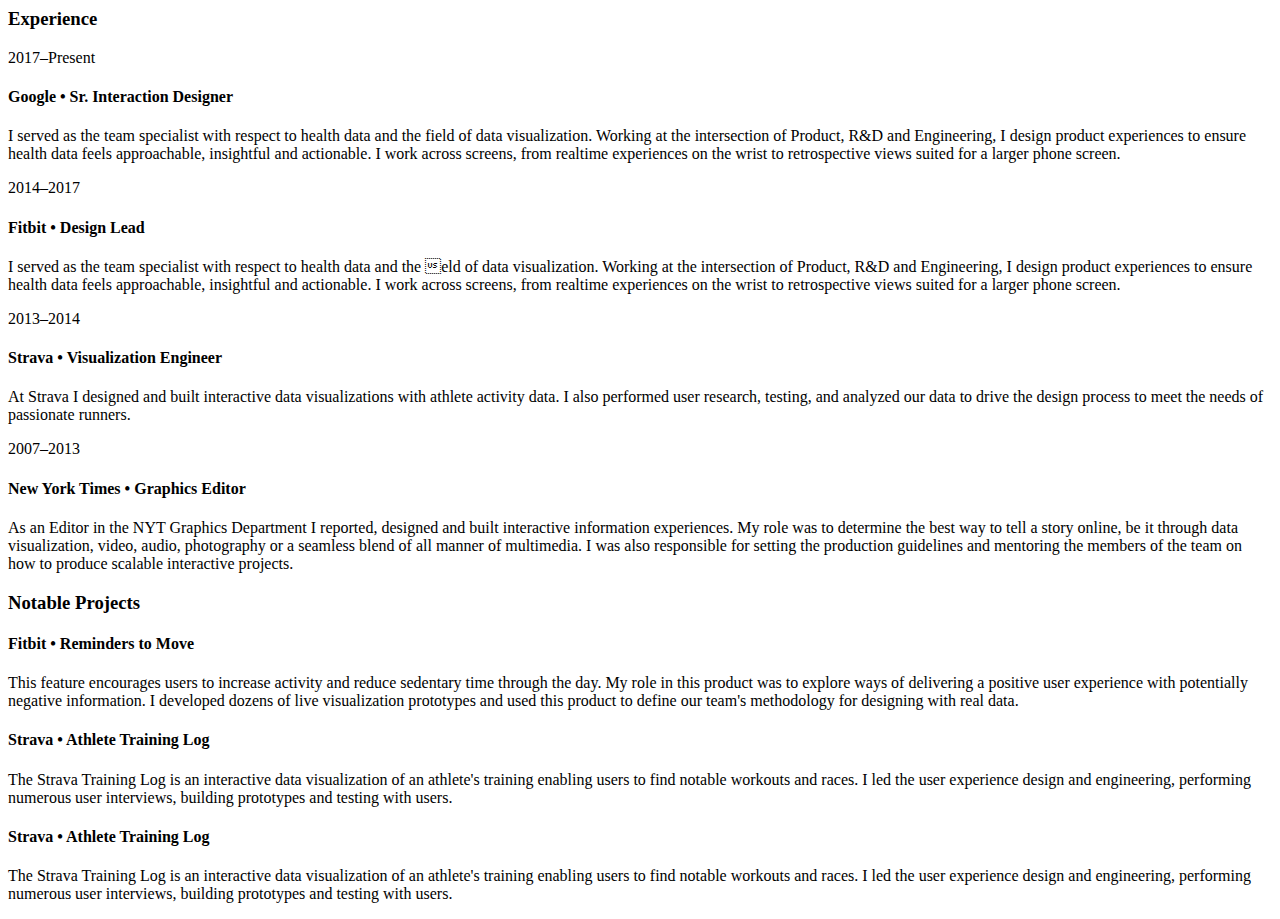
==== cv/index.html @ e0cde887 "twaking" ====
<html class="no-js" lang="">
<head>
  <meta charset="utf-8">
  <meta http-equiv="x-ua-compatible" content="ie=edge">
  <title>Alan McLean</title>
  <meta name="description" content="Alan McLean is a designer working in San Francisco">
  <meta name="viewport" content="width=device-width, initial-scale=1">
  <link href="https://fonts.googleapis.com/icon?family=Material+Icons" rel="stylesheet">
  <link rel="stylesheet" href="css/cv.css">
</head>
<body>

	<main id="wrap">	

		
	

		<section id="work">
			
			
			<div class="mdl-grid">	

			
					<div class="mdl-cell mdl-cell--3-col work-tags"></div>
					<div class="mdl-cell mdl-cell--9-col"><h3>Experience</h3></div>
					

					<div class="mdl-cell mdl-cell--3-col work-tags">2017–Present</div>
					<div class="mdl-cell mdl-cell--9-col work-item">
						<h4>Google • Sr. Interaction Designer</h4>
						<p>I served as the team specialist with respect to health data and
		the field of data visualization. Working at the intersection of
		Product, R&amp;D and Engineering, I design product
		experiences to ensure health data feels approachable,
		insightful and actionable. I work across screens, from
		realtime experiences on the wrist to retrospective views
		suited for a larger phone screen. </p>
					</div>
				


					<div class="mdl-cell mdl-cell--3-col work-tags">2014–2017</div>
					<div class="mdl-cell mdl-cell--9-col work-item">
						<h4>Fitbit • Design Lead</h4>
						<p>I served as the team specialist with respect to health data and
		the eld of data visualization. Working at the intersection of
		Product, R&amp;D and Engineering, I design product
		experiences to ensure health data feels approachable,
		insightful and actionable. I work across screens, from
		realtime experiences on the wrist to retrospective views
		suited for a larger phone screen. </p>
					</div>
				


					<div class="mdl-cell mdl-cell--3-col work-tags">2013–2014</div>
					<div class="mdl-cell mdl-cell--9-col work-item">
						<h4>Strava • Visualization Engineer</h4>
						<p>At Strava I designed and built interactive data visualizations
					with athlete activity data. I also performed user research,
					testing, and analyzed our data to drive the design process to
					meet the needs of passionate runners.
						</p>
					</div>
				

				
					<div class="mdl-cell mdl-cell--3-col work-tags">2007–2013</div>
					<div class="mdl-cell mdl-cell--9-col work-item">
						<h4>New York Times • Graphics Editor</h4>

							<p>As an Editor in the NYT Graphics Department I reported,
			designed and built interactive information experiences. My
			role was to determine the best way to tell a story online, be it
			through data visualization, video, audio, photography or a
			seamless blend of all manner of multimedia. I was also
			responsible for setting the production guidelines and
			mentoring the members of the team on how to produce
			scalable interactive projects.
							</p>
					</div>

<div class="divide mdl-cell mdl-cell--12-col"></div>
			
			<div class="mdl-cell mdl-cell--3-col work-tags"></div>

					<div class="mdl-cell mdl-cell--9-col"><h3>Notable Projects</h3></div>
					

					<div class="mdl-cell mdl-cell--3-col work-tags"></div>
					<div class="mdl-cell mdl-cell--9-col work-item">
						<h4>Fitbit • Reminders to Move</h4>
						<p>
This feature encourages users to increase activity and reduce
sedentary time through the day. My role in this product was
to explore ways of delivering a positive user experience with
potentially negative information. I developed dozens of live
visualization prototypes and used this product to define our
team's methodology for designing with real data. </p>
					</div>

					<div class="mdl-cell mdl-cell--3-col work-tags"></div>
					<div class="mdl-cell mdl-cell--9-col work-item">
						<h4>Strava • Athlete Training Log</h4>
						<p>
The Strava Training Log is an interactive data visualization
of an athlete's training enabling users to find notable
workouts and races. I led the user experience design and
engineering, performing numerous user interviews, building
prototypes and testing with users. </p>
					</div>

					<div class="mdl-cell mdl-cell--3-col work-tags"></div>
					<div class="mdl-cell mdl-cell--9-col work-item">
						<h4>Strava • Athlete Training Log</h4>
						<p>
The Strava Training Log is an interactive data visualization
of an athlete's training enabling users to find notable
workouts and races. I led the user experience design and
engineering, performing numerous user interviews, building
prototypes and testing with users. </p>
					</div>					

			</div>
		</section>
	
		

<script>
  (function(i,s,o,g,r,a,m){i['GoogleAnalyticsObject']=r;i[r]=i[r]||function(){
  (i[r].q=i[r].q||[]).push(arguments)},i[r].l=1*new Date();a=s.createElement(o),
  m=s.getElementsByTagName(o)[0];a.async=1;a.src=g;m.parentNode.insertBefore(a,m)
  })(window,document,'script','https://www.google-analytics.com/analytics.js','ga');

  ga('create', 'UA-88525006-1', 'auto');
  ga('send', 'pageview');

</script>



</body>
</html>
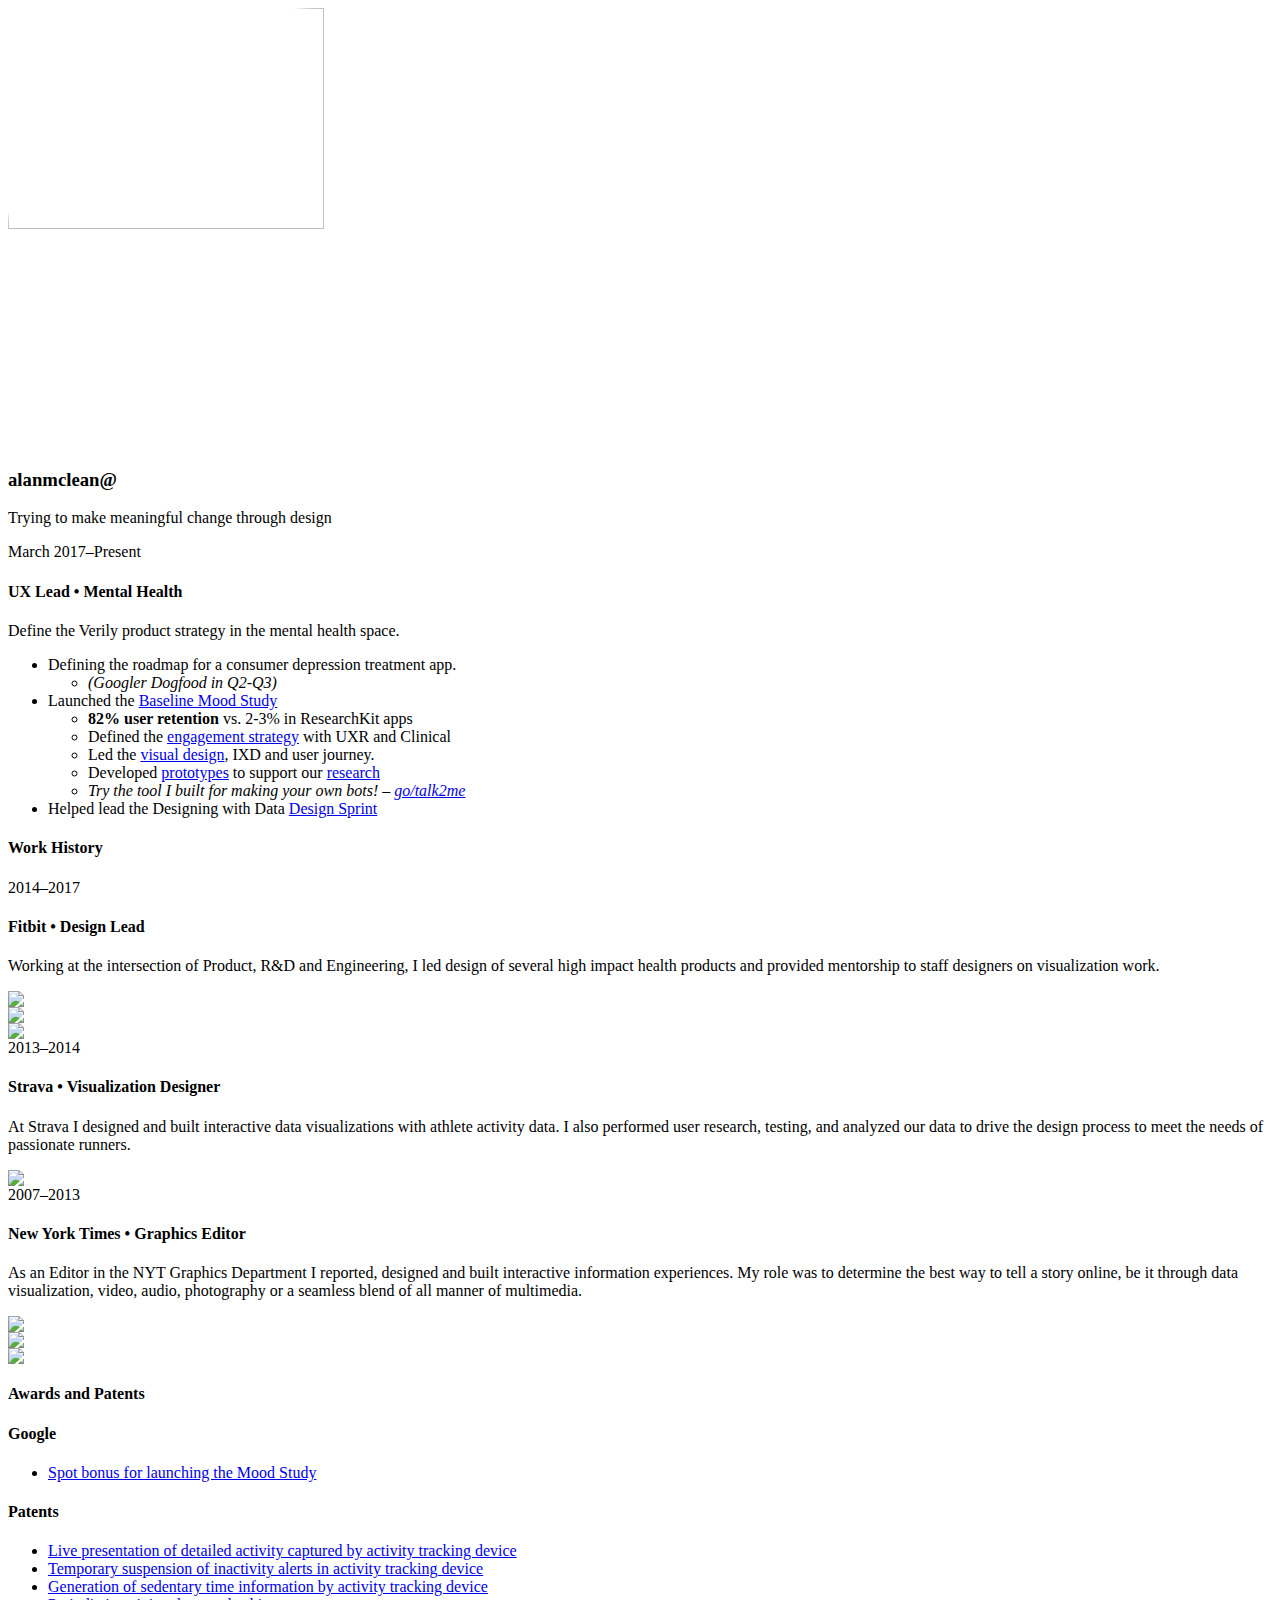
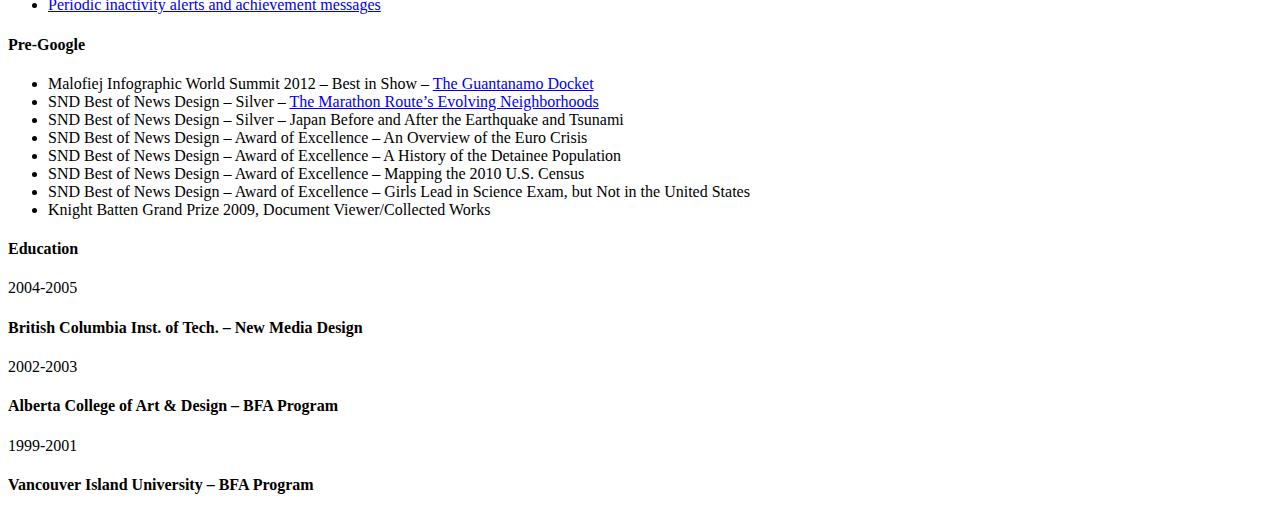
==== commit 8071f6bc: "tweaks" ====
--- a/cv/index.html
+++ b/cv/index.html
@@ -19,48 +19,81 @@
 			
 			
 			<div class="mdl-grid">	
-
-			
+					<div class="mdl-cell mdl-cell--3-col work-tags"><img style="width: 50%;
+    border-radius: 50%;" src="http://alanmclean.org/images/alan-bike.jpeg" /></div>
+					<div class="mdl-cell mdl-cell--9-col">
+						<h3>alanmclean@</h3>
+						<p>Trying to make meaningful change through design</p>
+
+					</div>
+					
+
+					<div class="mdl-cell mdl-cell--3-col work-tags">March 2017–Present</div>
+					<div class="mdl-cell mdl-cell--9-col work-item">
+						<h4>UX Lead • Mental Health</h4>
+						<p>Define the Verily product strategy in the mental health space.</p>
+
+						<ul>
+							<li>Defining the roadmap for a consumer depression treatment app.
+								<ul>
+									<li><i>(Googler Dogfood in Q2-Q3)</i></li>
+								</ul>
+							</li>
+							<li>Launched the <a href="https://projectbaseline.com/mood">Baseline Mood Study</a>
+								<ul>
+									<li><strong>82% user retention</strong> vs. 2-3% in ResearchKit apps</li>
+									<li>Defined the <a href="https://docs.google.com/presentation/d/1iSpbl9yB_i69orRFjhqstVmsMTGcL2adIhTg-P-VPRc/edit?usp=sharing">engagement strategy</a> with UXR and Clinical</li>
+									<li>Led the <a href="https://docs.google.com/presentation/d/1vNsUMVyH4X-Xm_goob9S-cOBlE0Lwc9DdpKF9CuNU4k/edit#slide=id.p">visual design</a>, IXD and user journey.  
+									</li>
+									<li>Developed <a href="https://alanmclean.users.x20web.corp.google.com/www/myalo/myalo-chat/index.html">prototypes</a> to support our <a href="https://docs.google.com/presentation/d/1Qd8Tg73aIyD4CBxldNt-uIELwk0jdzakrbLsLgbuGUM/edit?usp=sharing">research</a></li>
+									<li><i>Try the tool I built for making your own bots! – <a href="http://go/talk2me">go/talk2me</a></i></li>
+								</ul>
+							</li>
+							<li>Helped lead the Designing with Data <a href="https://docs.google.com/presentation/d/1N0nABfF9AT3OH8IKo5k1ZfL8s-v9HOJnOcMc1oe-WYE/edit#slide=id.g321506a62c_0_22">Design Sprint</a></li>
+						</ul>
+					</div>
+			<div class="divide mdl-cell mdl-cell--12-col"></div>
 					<div class="mdl-cell mdl-cell--3-col work-tags"></div>
-					<div class="mdl-cell mdl-cell--9-col"><h3>Experience</h3></div>
-					
-
-					<div class="mdl-cell mdl-cell--3-col work-tags">2017–Present</div>
-					<div class="mdl-cell mdl-cell--9-col work-item">
-						<h4>Google • Sr. Interaction Designer</h4>
-						<p>I served as the team specialist with respect to health data and
-		the field of data visualization. Working at the intersection of
-		Product, R&amp;D and Engineering, I design product
-		experiences to ensure health data feels approachable,
-		insightful and actionable. I work across screens, from
-		realtime experiences on the wrist to retrospective views
-		suited for a larger phone screen. </p>
+					<div class="mdl-cell mdl-cell--9-col"><h4>Work History</h4></div>
+
+
+					<div class="mdl-cell mdl-cell--3-col work-tags">2014–2017</div>
+					<div class="mdl-cell mdl-cell--9-col work-item">
+						<h4>Fitbit • Design Lead</h4>
+						<p>Working at the intersection of
+		Product, R&amp;D and Engineering, I led design of several high impact health products and provided mentorship to staff designers on visualization work.</p>
+
+				<div class="work-carousel mdl-grid mdl-grid--nesting">
+						<div class="mdl-cell mdl-cell--4-col mdl-cell--12-col-phone">
+							<a href="https://blog.fitbit.com/get-to-know-the-new-fitbit-cardio-fitness-level-feature/"><img class="work-carousel-item work-carousel-item-portrait-full" src="http://alanmclean.org/images/cardio-fitness/v02max-fullscreen-demographic-pg-2.png"></a>
+						</div>
+						<div class="mdl-cell mdl-cell--4-col">
+							<a href="https://www.youtube.com/watch?v=NXxylhWx0Xc"><img class="work-carousel-item work-carousel-item-portrait-full" src="http://alanmclean.org/images/sedentary/sed-7-cropped.png"></a>
+						</div>
+						<div class="mdl-cell mdl-cell--4-col mdl-cell--12-col-phone">
+						<img class="work-carousel-item work-carousel-item-portrait-full" src="http://alanmclean.org/images/sedentary/sed-3-cropped.png">
+						</div>
+						
+					</div>
 					</div>
 				
 
 
-					<div class="mdl-cell mdl-cell--3-col work-tags">2014–2017</div>
-					<div class="mdl-cell mdl-cell--9-col work-item">
-						<h4>Fitbit • Design Lead</h4>
-						<p>I served as the team specialist with respect to health data and
-		the eld of data visualization. Working at the intersection of
-		Product, R&amp;D and Engineering, I design product
-		experiences to ensure health data feels approachable,
-		insightful and actionable. I work across screens, from
-		realtime experiences on the wrist to retrospective views
-		suited for a larger phone screen. </p>
-					</div>
-				
-
-
 					<div class="mdl-cell mdl-cell--3-col work-tags">2013–2014</div>
 					<div class="mdl-cell mdl-cell--9-col work-item">
-						<h4>Strava • Visualization Engineer</h4>
+						<h4>Strava • Visualization Designer</h4>
 						<p>At Strava I designed and built interactive data visualizations
 					with athlete activity data. I also performed user research,
 					testing, and analyzed our data to drive the design process to
 					meet the needs of passionate runners.
 						</p>
+							
+						<div class="work-carousel mdl-grid mdl-grid--nesting">
+							<div class="mdl-cell mdl-cell--12-col">
+								<a href="http://blog.strava.com/visualize-your-training-9954/"><img class="work-carousel-item work-carousel-item-portrait-full" src="http://alanmclean.org/images/strava/strava-1.png"></a>
+							</div>
+						</div>
+
 					</div>
 				
 
@@ -73,52 +106,87 @@
 			designed and built interactive information experiences. My
 			role was to determine the best way to tell a story online, be it
 			through data visualization, video, audio, photography or a
-			seamless blend of all manner of multimedia. I was also
-			responsible for setting the production guidelines and
-			mentoring the members of the team on how to produce
-			scalable interactive projects.
+			seamless blend of all manner of multimedia. 
 							</p>
-					</div>
+
+							
+					<div class="work-carousel mdl-grid mdl-grid--nesting">
+						<div class="mdl-cell mdl-cell--12-col">
+							<a href="http://www.nytimes.com/interactive/2012/08/03/sports/olympics/olympics-cycling-track-sprint-how-to-win.html"><img class="work-carousel-item work-carousel-item-portrait-full" src="http://alanmclean.org/images/sprint/sprint-2.png"></a>
+						</div>
+						<div class="mdl-cell mdl-cell--6-col mdl-cell--12-col-phone">
+							<a href="http://www.nytimes.com/projects/2012/snow-fall/#/?part=tunnel-creek"><img class="work-carousel-item work-carousel-item-portrait-full" src="http://alanmclean.org/images/snowfall/snowfall-1.png"></a>
+						</div>
+						<div class="mdl-cell mdl-cell--6-col mdl-cell--12-col-phone">
+							<a href="http://www.nytimes.com/interactive/2011/11/05/nyregion/the-evolving-neighborhoods-along-the-marathon.html"><img class="work-carousel-item work-carousel-item-portrait-full" src="http://alanmclean.org/images/nyc/nyc-1.png"></a>
+						</div>
+					</div>
+				</div>
 
 <div class="divide mdl-cell mdl-cell--12-col"></div>
 			
 			<div class="mdl-cell mdl-cell--3-col work-tags"></div>
 
-					<div class="mdl-cell mdl-cell--9-col"><h3>Notable Projects</h3></div>
+					<div class="mdl-cell mdl-cell--9-col"><h4>Awards and Patents</h4></div>
 					
 
 					<div class="mdl-cell mdl-cell--3-col work-tags"></div>
 					<div class="mdl-cell mdl-cell--9-col work-item">
-						<h4>Fitbit • Reminders to Move</h4>
-						<p>
-This feature encourages users to increase activity and reduce
-sedentary time through the day. My role in this product was
-to explore ways of delivering a positive user experience with
-potentially negative information. I developed dozens of live
-visualization prototypes and used this product to define our
-team's methodology for designing with real data. </p>
-					</div>
-
-					<div class="mdl-cell mdl-cell--3-col work-tags"></div>
-					<div class="mdl-cell mdl-cell--9-col work-item">
-						<h4>Strava • Athlete Training Log</h4>
-						<p>
-The Strava Training Log is an interactive data visualization
-of an athlete's training enabling users to find notable
-workouts and races. I led the user experience design and
-engineering, performing numerous user interviews, building
-prototypes and testing with users. </p>
-					</div>
-
-					<div class="mdl-cell mdl-cell--3-col work-tags"></div>
-					<div class="mdl-cell mdl-cell--9-col work-item">
-						<h4>Strava • Athlete Training Log</h4>
-						<p>
-The Strava Training Log is an interactive data visualization
-of an athlete's training enabling users to find notable
-workouts and races. I led the user experience design and
-engineering, performing numerous user interviews, building
-prototypes and testing with users. </p>
+							<h4>Google</h4>
+							<ul>
+								<li><a href="https://gthanks.googleplex.com/#allkudos?u=alanmclean">Spot bonus for launching the Mood Study</a></li>
+							</ul>
+
+							<h4>Patents</h4>
+							<ul>
+								<li><a href="https://patents.google.com/patent/US20170239523A1/en?inventor=mclean&assignee=Fitbit+Inc.,alan+mclean&page=1">Live presentation of detailed activity captured by activity tracking device</a></li>
+
+								<li><a href="https://patents.google.com/patent/US20170243056A1/en?inventor=mclean&assignee=Fitbit+Inc.,alan+mclean">Temporary suspension of inactivity alerts in activity tracking device</a></li>
+
+								<li><a href="https://patents.google.com/patent/US20170243508A1/en?inventor=mclean&assignee=Fitbit+Inc.,alan+mclean">Generation of sedentary time information by activity tracking device</a></li> 
+
+								<li><a href="https://patents.google.com/patent/US20170238881A1/en?inventor=mclean&assignee=Fitbit+Inc.,alan+mclean">Periodic inactivity alerts and achievement messages
+</a></li> 								
+							</ul>
+
+							<h4>Pre-Google</h4>
+							<ul>
+							<li>Malofiej Infographic World Summit 2012 – Best in Show – <a href="http://projects.nytimes.com/guantanamo">The Guantanamo Docket</a></li>
+							<li>SND Best of News Design – Silver – <A href="http://www.nytimes.com/interactive/2011/11/05/nyregion/the-evolving-neighborhoods-along-the-marathon.html">The Marathon Route’s Evolving Neighborhoods</a></li>
+							<li>SND Best of News Design – Silver – Japan Before and After the Earthquake and Tsunami</li>
+							<li>SND Best of News Design – Award of Excellence – An Overview of the Euro Crisis</li>
+							<li>SND Best of News Design – Award of Excellence – A History of the Detainee Population</li>
+							<li>SND Best of News Design – Award of Excellence – Mapping the 2010 U.S. Census</li>
+							<li>SND Best of News Design – Award of Excellence – Girls Lead in Science Exam, but Not in the United States</li>
+							<li>Knight Batten Grand Prize 2009, Document Viewer/Collected Works</li>
+							</ul>
+					</div>
+
+					
+
+
+
+<div class="divide mdl-cell mdl-cell--12-col"></div>
+			
+			<div class="mdl-cell mdl-cell--3-col work-tags"></div>
+
+					<div class="mdl-cell mdl-cell--9-col"><h4>Education</h4></div>
+					
+
+					<div class="mdl-cell mdl-cell--3-col work-tags">2004-2005</div>
+					<div class="mdl-cell mdl-cell--9-col work-item">
+						<h4>British Columbia Inst. of Tech. – New Media Design</h4>
+					</div>
+
+					<div class="mdl-cell mdl-cell--3-col work-tags">2002-2003</div>
+					<div class="mdl-cell mdl-cell--9-col work-item">
+						<h4>Alberta College of Art &amp; Design – BFA Program</h4>
+					</div>
+
+
+					<div class="mdl-cell mdl-cell--3-col work-tags">1999-2001</div>
+					<div class="mdl-cell mdl-cell--9-col work-item">
+						<h4>Vancouver Island University – BFA Program</h4>
 					</div>					
 
 			</div>
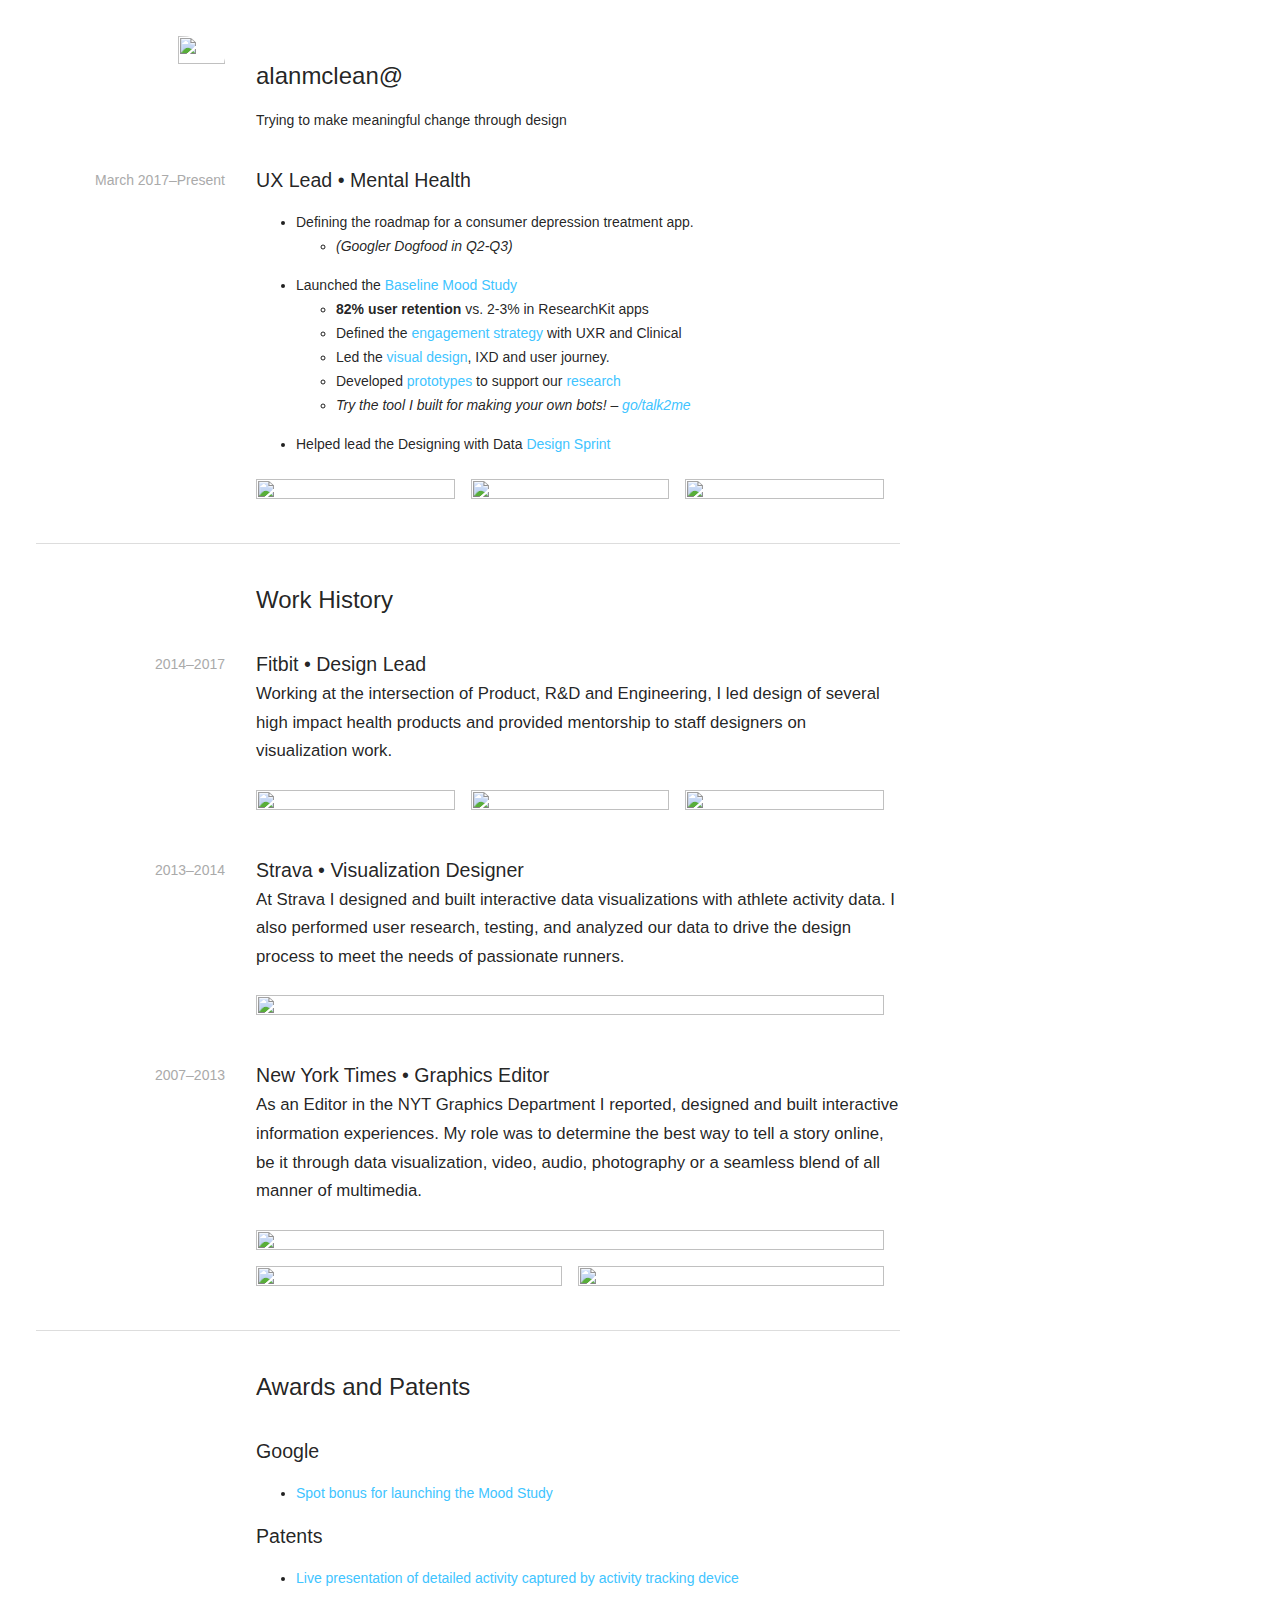
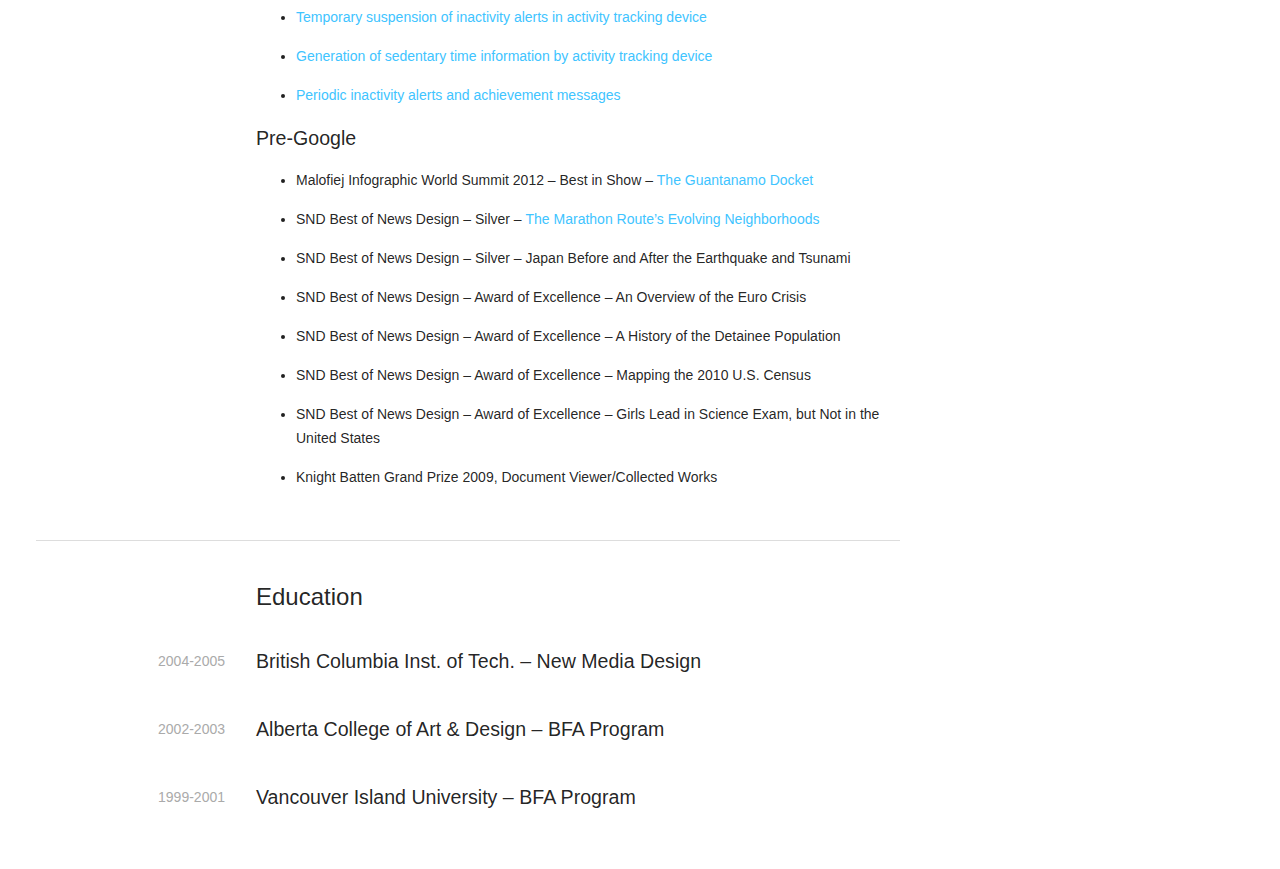
==== commit 2b52b4bb: "tweaks" ====
--- a/cv/index.html
+++ b/cv/index.html
@@ -6,7 +6,7 @@
   <meta name="description" content="Alan McLean is a designer working in San Francisco">
   <meta name="viewport" content="width=device-width, initial-scale=1">
   <link href="https://fonts.googleapis.com/icon?family=Material+Icons" rel="stylesheet">
-  <link rel="stylesheet" href="css/cv.css">
+  <link rel="stylesheet" href="../css/cv.css">
 </head>
 <body>
 
@@ -22,7 +22,7 @@
 					<div class="mdl-cell mdl-cell--3-col work-tags"><img style="width: 50%;
     border-radius: 50%;" src="http://alanmclean.org/images/alan-bike.jpeg" /></div>
 					<div class="mdl-cell mdl-cell--9-col">
-						<h3>alanmclean@</h3>
+						<h4>alanmclean@</h4>
 						<p>Trying to make meaningful change through design</p>
 
 					</div>
@@ -30,8 +30,9 @@
 
 					<div class="mdl-cell mdl-cell--3-col work-tags">March 2017–Present</div>
 					<div class="mdl-cell mdl-cell--9-col work-item">
+						<!-- <h4>My time at Google</h4> -->
 						<h4>UX Lead • Mental Health</h4>
-						<p>Define the Verily product strategy in the mental health space.</p>
+						<!-- <p>Define the Verily product strategy in the mental health space.</p> -->
 
 						<ul>
 							<li>Defining the roadmap for a consumer depression treatment app.
@@ -51,6 +52,20 @@
 							</li>
 							<li>Helped lead the Designing with Data <a href="https://docs.google.com/presentation/d/1N0nABfF9AT3OH8IKo5k1ZfL8s-v9HOJnOcMc1oe-WYE/edit#slide=id.g321506a62c_0_22">Design Sprint</a></li>
 						</ul>
+
+
+						<div class="work-carousel mdl-grid mdl-grid--nesting">
+							<div class="mdl-cell mdl-cell--4-col">
+								<a href="https://projectbaseline.com/mood"><img class="work-carousel-item work-carousel-item-portrait-full" src="http://alanmclean.org/images/myalo-1.png"></a>
+							</div>
+							<div class="mdl-cell mdl-cell--4-col">
+								<a href="https://projectbaseline.com/mood"><img class="work-carousel-item work-carousel-item-portrait-full" src="http://alanmclean.org/images/myalo-3.png"></a>
+							</div>
+							<div class="mdl-cell mdl-cell--4-col">
+								<a href="https://projectbaseline.com/mood"><img class="work-carousel-item work-carousel-item-portrait-full" src="http://alanmclean.org/images/myalo-2.png"></a>
+							</div>
+						</div>
+
 					</div>
 			<div class="divide mdl-cell mdl-cell--12-col"></div>
 					<div class="mdl-cell mdl-cell--3-col work-tags"></div>
--- a/css/cv.css
+++ b/css/cv.css
@@ -0,0 +1,192 @@
+@import url(material.css);
+
+a{
+  text-decoration:none;
+}
+
+a:hover{
+  text-decoration:underline;
+}
+
+#wrap{
+  max-width: 70vw; 
+  padding:20px;
+}
+.mdl-grid .mdl-grid.mdl-grid--nesting {
+  padding: 0;
+  margin: 0 -8px;
+}
+
+@media only screen 
+  and (min-device-width : 375px) 
+  and (max-device-width : 667px) {
+    #wrap{
+      max-width:100%;
+    }
+  }
+
+li{
+  margin-bottom:15px;
+}
+
+h3{
+  margin-bottom:10px;
+  margin-top:15px;
+}
+
+li li{
+  margin-bottom:0;
+}
+
+
+.work-tags{
+
+  color:#aaa;
+  /*text-transform: uppercase;*/
+  font-weight: 100;
+  line-height: 2.4em;
+  /*font-size: 2vh;*/
+  padding: 0 15px 0 0;
+  text-align: right;
+  font-size: 1em;
+  
+}
+.work-item{
+  margin-bottom:2em;
+  /*padding-bottom:1.5em;*/
+  /*border-bottom:1px solid #aaa;*/
+}
+
+.work-item h4{
+  font-size:1.4em;
+  margin:0 0 0;
+  /*line-height: 2.5vh;*/
+}
+.work-item h5{
+  margin-bottom:12px;
+}
+
+.work-item p{
+  font-size: 1.2em;
+  line-height:1.7em;
+  font-weight:100;
+}
+
+.work-carousel-item-portrait-mini{
+  margin-bottom: 15px;
+}
+
+.divide{
+
+    border-top: 1px solid #ddd;
+
+}
+
+@media only screen 
+  and (min-device-width : 375px) 
+  and (max-device-width : 667px) {
+    
+    .work-tags{
+      text-align:left;
+    }
+  }
+
+
+.focused{
+  min-height: 85vh;
+}
+
+.focused p{
+  font-size: 3vh;
+  line-height:5vh;
+  font-weight:100;
+}
+
+.navbar{
+  position:sticky;
+  background:#fff;
+  border-top: 2px solid #aaa;
+  display: block;
+}
+
+.navbar a{
+  display:inline-block;
+  padding:10px 15px;
+  transition: background .45s;
+  background:#fff;
+}
+
+.navbar a:hover{
+  /*font-weight:bold;*/
+  color:#000;
+  background:#ddd;
+}
+
+.navbar a.selected{
+  font-weight:bold;
+}
+
+/* carousel */
+.work-carousel{
+  overflow-x: auto;
+  width:100%;
+}
+.work-carousel-item{
+  width:100%;
+}
+
+/* about */
+.bio-pic{
+  width:100%;
+  max-width:300px;
+  float: left;
+  border:12px solid #fff;
+  box-shadow: 0 0 12px -1px rgba(0,0,0,.12);
+  margin: 0 20px 20px 0;
+}
+
+h1{
+  margin-top:12px;
+  margin-bottom:0;
+}
+
+header p:first-of-type{
+  font-size:6.9vh;
+  margin-bottom:5vh;
+  line-height:105%;
+  margin-top:50px;
+  font-weight:100;
+}
+
+.offsite{
+  background: rgb(0,0,0);
+  display:inline-block;
+  margin: 20px 5px 0 0;
+  /*padding: 30px;*/
+  border-radius:50%;
+  height: 45px;
+  width: 45px;
+  text-indent:-1000;
+  border:3px solid #fff;
+}
+
+.offsite:hover{
+  border:3px solid rgb(64,196,255);
+  /*box-shadow: 0 0 12px rgba(0,0,0,.25); */
+}
+
+.twitter{
+  background: rgb(0,0,0) url(../images/twitter.svg) no-repeat 57% 55%;
+  background-size: 55%;
+}
+
+.github{
+  background: url(../images/github.svg) no-repeat 0 center;
+  background-size: 100%;
+  padding-left:2px;
+}
+
+.material-icons{
+  vertical-align: middle;
+  margin-top: -4px;
+}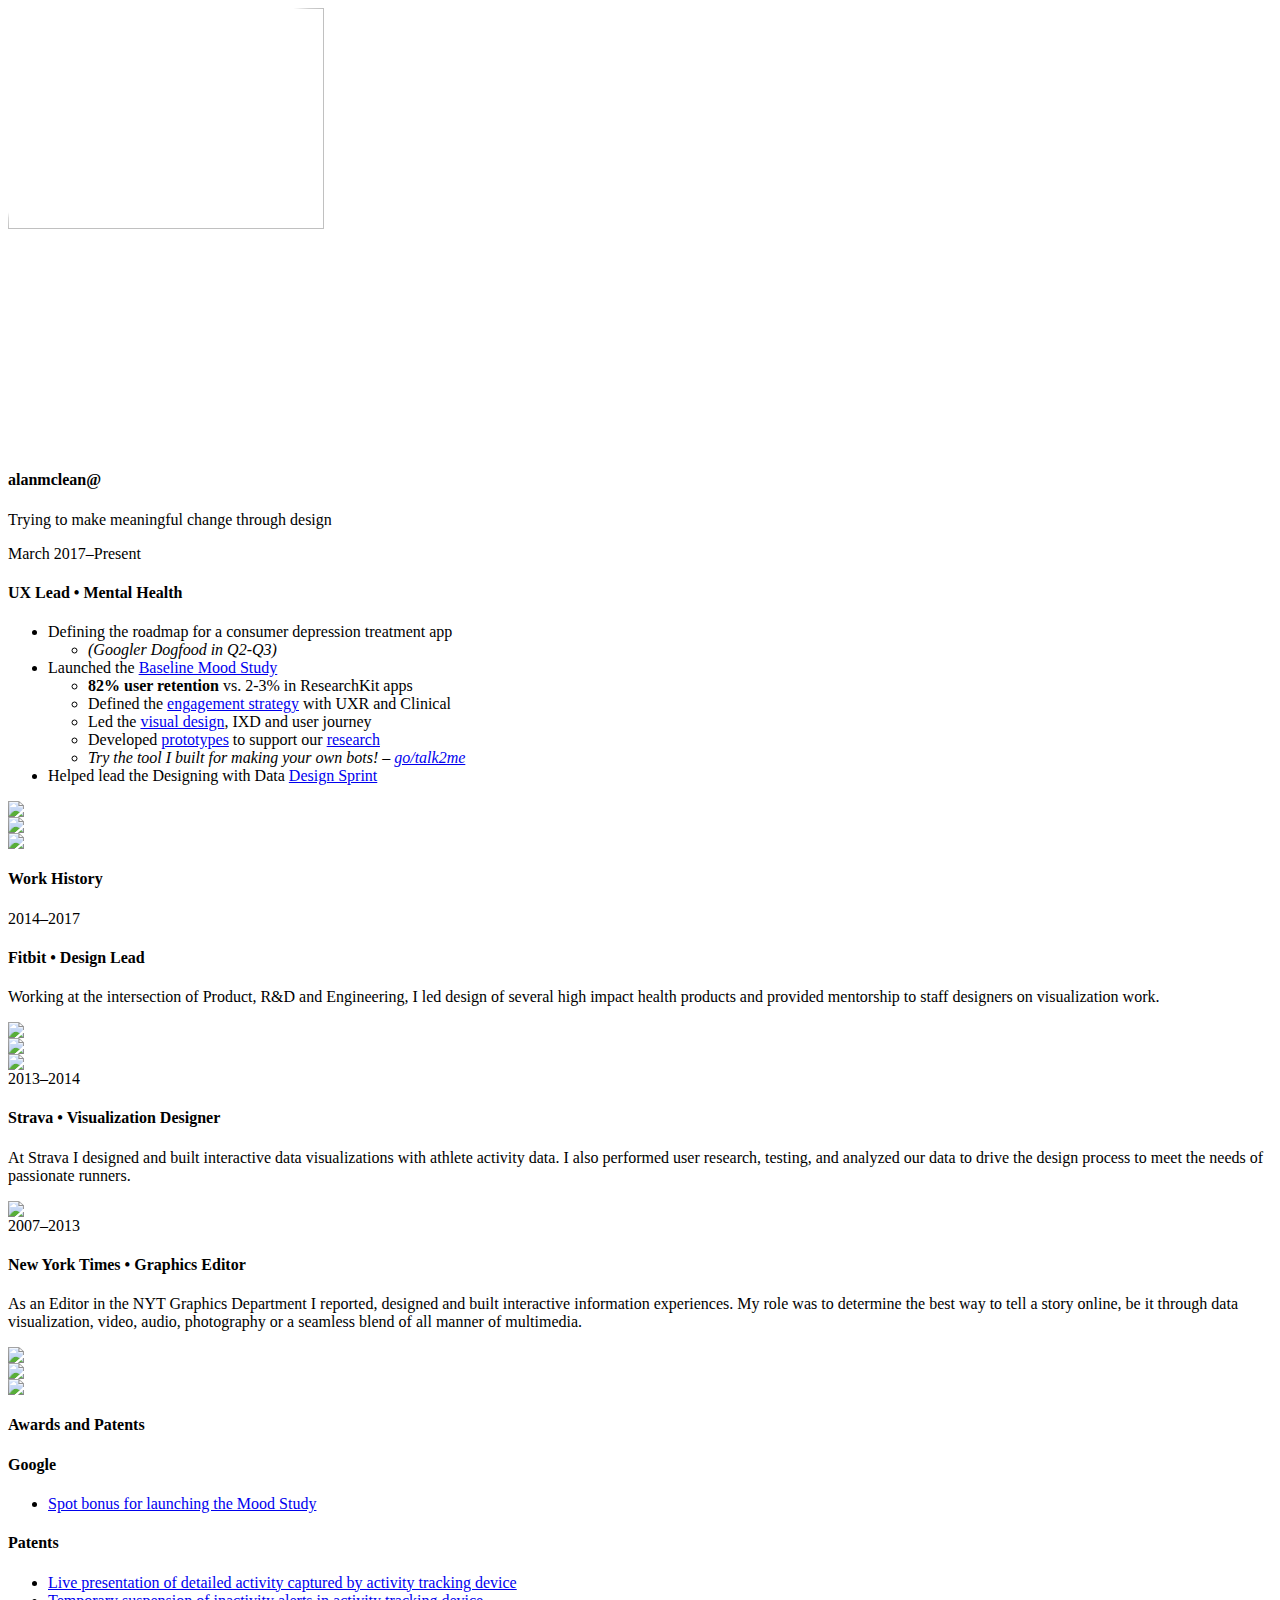
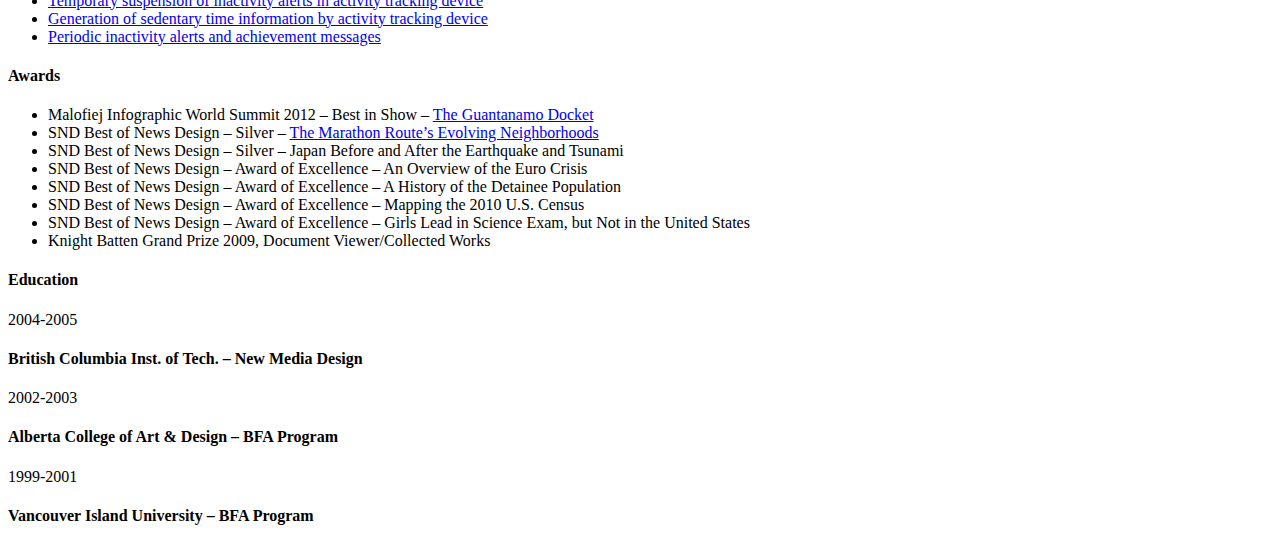
==== commit 011e0d96: "cleanup" ====
--- a/cv/index.html
+++ b/cv/index.html
@@ -6,7 +6,7 @@
   <meta name="description" content="Alan McLean is a designer working in San Francisco">
   <meta name="viewport" content="width=device-width, initial-scale=1">
   <link href="https://fonts.googleapis.com/icon?family=Material+Icons" rel="stylesheet">
-  <link rel="stylesheet" href="../css/cv.css">
+  <link rel="stylesheet" href="css/cv.css">
 </head>
 <body>
 
@@ -35,7 +35,7 @@
 						<!-- <p>Define the Verily product strategy in the mental health space.</p> -->
 
 						<ul>
-							<li>Defining the roadmap for a consumer depression treatment app.
+							<li>Defining the roadmap for a consumer depression treatment app
 								<ul>
 									<li><i>(Googler Dogfood in Q2-Q3)</i></li>
 								</ul>
@@ -44,7 +44,7 @@
 								<ul>
 									<li><strong>82% user retention</strong> vs. 2-3% in ResearchKit apps</li>
 									<li>Defined the <a href="https://docs.google.com/presentation/d/1iSpbl9yB_i69orRFjhqstVmsMTGcL2adIhTg-P-VPRc/edit?usp=sharing">engagement strategy</a> with UXR and Clinical</li>
-									<li>Led the <a href="https://docs.google.com/presentation/d/1vNsUMVyH4X-Xm_goob9S-cOBlE0Lwc9DdpKF9CuNU4k/edit#slide=id.p">visual design</a>, IXD and user journey.  
+									<li>Led the <a href="https://docs.google.com/presentation/d/1vNsUMVyH4X-Xm_goob9S-cOBlE0Lwc9DdpKF9CuNU4k/edit#slide=id.p">visual design</a>, IXD and user journey  
 									</li>
 									<li>Developed <a href="https://alanmclean.users.x20web.corp.google.com/www/myalo/myalo-chat/index.html">prototypes</a> to support our <a href="https://docs.google.com/presentation/d/1Qd8Tg73aIyD4CBxldNt-uIELwk0jdzakrbLsLgbuGUM/edit?usp=sharing">research</a></li>
 									<li><i>Try the tool I built for making your own bots! – <a href="http://go/talk2me">go/talk2me</a></i></li>
@@ -164,7 +164,7 @@
 </a></li> 								
 							</ul>
 
-							<h4>Pre-Google</h4>
+							<h4>Awards</h4>
 							<ul>
 							<li>Malofiej Infographic World Summit 2012 – Best in Show – <a href="http://projects.nytimes.com/guantanamo">The Guantanamo Docket</a></li>
 							<li>SND Best of News Design – Silver – <A href="http://www.nytimes.com/interactive/2011/11/05/nyregion/the-evolving-neighborhoods-along-the-marathon.html">The Marathon Route’s Evolving Neighborhoods</a></li>
